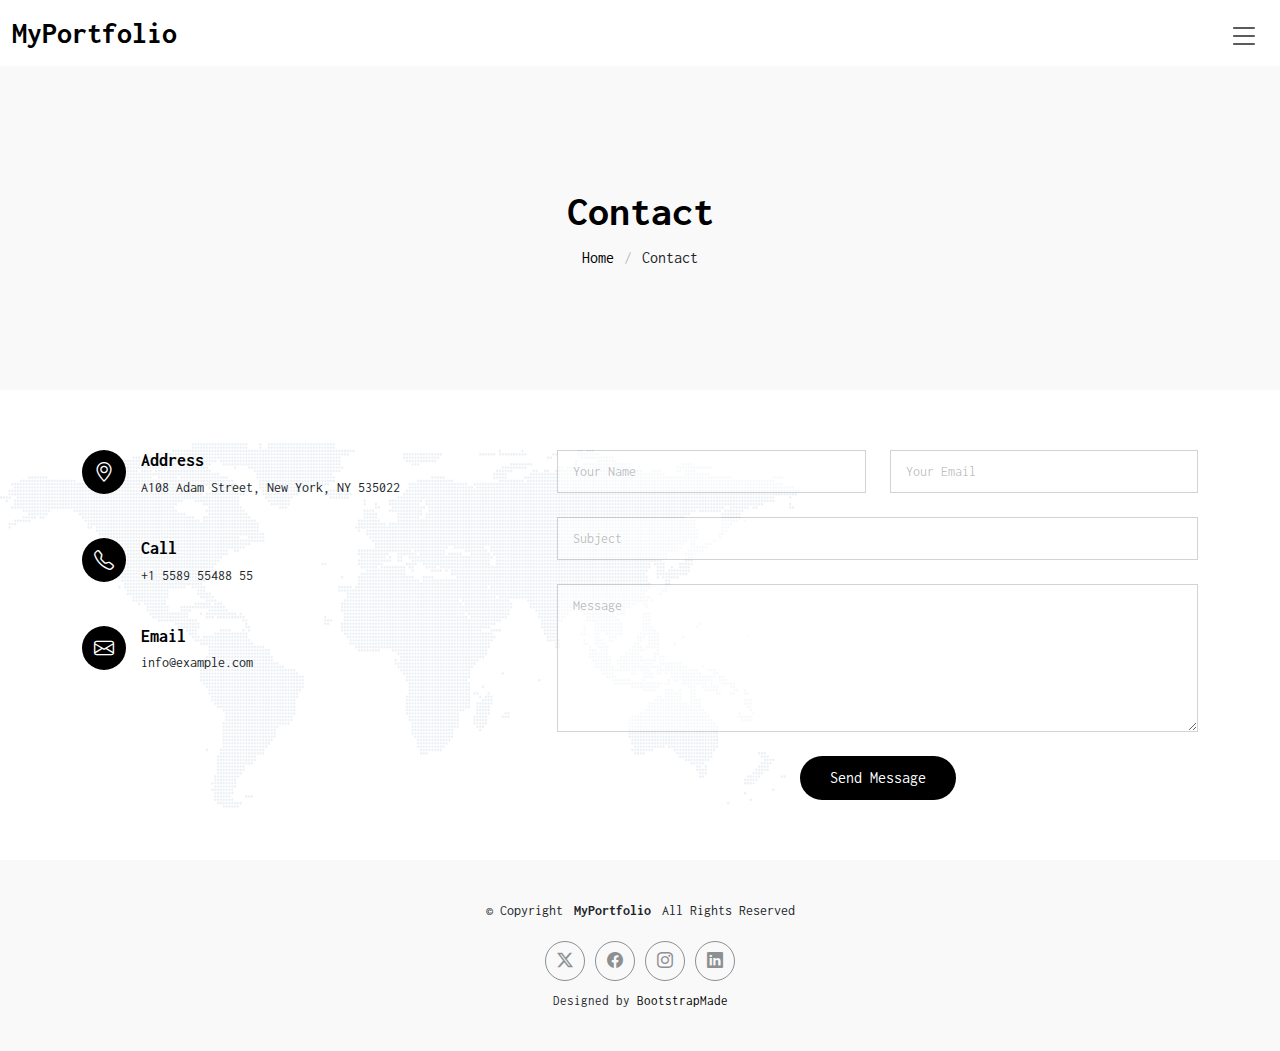
==== contact.html @ 02766f79 "Importando Template" ====
<!DOCTYPE html>
<html lang="en">

<head>
  <meta charset="utf-8">
  <meta content="width=device-width, initial-scale=1.0" name="viewport">
  <title>Contact - MyPortfolio Bootstrap Template</title>
  <meta name="description" content="">
  <meta name="keywords" content="">

  <!-- Favicons -->
  <link href="assets/img/favicon.png" rel="icon">
  <link href="assets/img/apple-touch-icon.png" rel="apple-touch-icon">

  <!-- Fonts -->
  <link href="https://fonts.googleapis.com" rel="preconnect">
  <link href="https://fonts.gstatic.com" rel="preconnect" crossorigin>
  <link href="https://fonts.googleapis.com/css2?family=Inconsolata:wght@200;300;400;500;600;700;800;900&display=swap" rel="stylesheet">

  <!-- Vendor CSS Files -->
  <link href="assets/vendor/bootstrap/css/bootstrap.min.css" rel="stylesheet">
  <link href="assets/vendor/bootstrap-icons/bootstrap-icons.css" rel="stylesheet">
  <link href="assets/vendor/aos/aos.css" rel="stylesheet">
  <link href="assets/vendor/glightbox/css/glightbox.min.css" rel="stylesheet">
  <link href="assets/vendor/swiper/swiper-bundle.min.css" rel="stylesheet">

  <!-- Main CSS File -->
  <link href="assets/css/main.css" rel="stylesheet">

  <!-- =======================================================
  * Template Name: MyPortfolio
  * Template URL: https://bootstrapmade.com/myportfolio-bootstrap-portfolio-website-template/
  * Updated: Aug 08 2024 with Bootstrap v5.3.3
  * Author: BootstrapMade.com
  * License: https://bootstrapmade.com/license/
  ======================================================== -->
</head>

<body class="contact-page">

  <header id="header" class="header d-flex align-items-center sticky-top">
    <div class="container-fluid  position-relative d-flex align-items-center justify-content-between">

      <a href="index.html" class="logo d-flex align-items-center">
        <!-- Uncomment the line below if you also wish to use an image logo -->
        <!-- <img src="assets/img/logo.png" alt=""> -->
        <h1 class="sitename">MyPortfolio</h1>
      </a>

      <nav id="navmenu" class="navmenu">
        <ul>
          <li><a href="index.html">Home</a></li>
          <li><a href="about.html">About</a></li>
          <li><a href="services.html">Services</a></li>
          <li><a href="portfolio.html">Portfolio</a></li>
          <li class="dropdown"><a href="#"><span>Dropdown</span> <i class="bi bi-chevron-down toggle-dropdown"></i></a>
            <ul>
              <li><a href="#">Dropdown 1</a></li>
              <li class="dropdown"><a href="#"><span>Deep Dropdown</span> <i class="bi bi-chevron-down toggle-dropdown"></i></a>
                <ul>
                  <li><a href="#">Deep Dropdown 1</a></li>
                  <li><a href="#">Deep Dropdown 2</a></li>
                  <li><a href="#">Deep Dropdown 3</a></li>
                  <li><a href="#">Deep Dropdown 4</a></li>
                  <li><a href="#">Deep Dropdown 5</a></li>
                </ul>
              </li>
              <li><a href="#">Dropdown 2</a></li>
              <li><a href="#">Dropdown 3</a></li>
              <li><a href="#">Dropdown 4</a></li>
            </ul>
          </li>
          <li><a href="contact.html" class="active">Contact</a></li>
        </ul>
        <i class="mobile-nav-toggle d-xl-none bi bi-list"></i>
      </nav>

    </div>
  </header>

  <main class="main">

    <!-- Page Title -->
    <div class="page-title light-background">
      <div class="container">
        <h1>Contact</h1>
        <nav class="breadcrumbs">
          <ol>
            <li><a href="index.html">Home</a></li>
            <li class="current">Contact</li>
          </ol>
        </nav>
      </div>
    </div><!-- End Page Title -->

    <!-- Contact Section -->
    <section id="contact" class="contact section">

      <div class="container position-relative" data-aos="fade-up" data-aos-delay="100">

        <div class="row gy-4">

          <div class="col-lg-5">
            <div class="info-item d-flex" data-aos="fade-up" data-aos-delay="200">
              <i class="bi bi-geo-alt flex-shrink-0"></i>
              <div>
                <h3>Address</h3>
                <p>A108 Adam Street, New York, NY 535022</p>
              </div>
            </div><!-- End Info Item -->

            <div class="info-item d-flex" data-aos="fade-up" data-aos-delay="300">
              <i class="bi bi-telephone flex-shrink-0"></i>
              <div>
                <h3>Call</h3>
                <p>+1 5589 55488 55</p>
              </div>
            </div><!-- End Info Item -->

            <div class="info-item d-flex" data-aos="fade-up" data-aos-delay="400">
              <i class="bi bi-envelope flex-shrink-0"></i>
              <div>
                <h3>Email<br></h3>
                <p>info@example.com</p>
              </div>
            </div><!-- End Info Item -->

          </div>

          <div class="col-lg-7">
            <form action="forms/contact.php" method="post" class="php-email-form" data-aos="fade-up" data-aos-delay="500">
              <div class="row gy-4">

                <div class="col-md-6">
                  <input type="text" name="name" class="form-control" placeholder="Your Name" required="">
                </div>

                <div class="col-md-6 ">
                  <input type="email" class="form-control" name="email" placeholder="Your Email" required="">
                </div>

                <div class="col-md-12">
                  <input type="text" class="form-control" name="subject" placeholder="Subject" required="">
                </div>

                <div class="col-md-12">
                  <textarea class="form-control" name="message" rows="6" placeholder="Message" required=""></textarea>
                </div>

                <div class="col-md-12 text-center">
                  <div class="loading">Loading</div>
                  <div class="error-message"></div>
                  <div class="sent-message">Your message has been sent. Thank you!</div>

                  <button type="submit">Send Message</button>
                </div>

              </div>
            </form>
          </div><!-- End Contact Form -->

        </div>

      </div>

    </section><!-- /Contact Section -->

  </main>

  <footer id="footer" class="footer light-background">

    <div class="container">
      <div class="copyright text-center ">
        <p>© <span>Copyright</span> <strong class="px-1 sitename">MyPortfolio</strong> <span>All Rights Reserved</span></p>
      </div>
      <div class="social-links d-flex justify-content-center">
        <a href=""><i class="bi bi-twitter-x"></i></a>
        <a href=""><i class="bi bi-facebook"></i></a>
        <a href=""><i class="bi bi-instagram"></i></a>
        <a href=""><i class="bi bi-linkedin"></i></a>
      </div>
      <div class="credits">
        <!-- All the links in the footer should remain intact. -->
        <!-- You can delete the links only if you've purchased the pro version. -->
        <!-- Licensing information: https://bootstrapmade.com/license/ -->
        <!-- Purchase the pro version with working PHP/AJAX contact form: [buy-url] -->
        Designed by <a href="https://bootstrapmade.com/">BootstrapMade</a>
      </div>
    </div>

  </footer>

  <!-- Scroll Top -->
  <a href="#" id="scroll-top" class="scroll-top d-flex align-items-center justify-content-center"><i class="bi bi-arrow-up-short"></i></a>

  <!-- Preloader -->
  <div id="preloader"></div>

  <!-- Vendor JS Files -->
  <script src="assets/vendor/bootstrap/js/bootstrap.bundle.min.js"></script>
  <script src="assets/vendor/php-email-form/validate.js"></script>
  <script src="assets/vendor/aos/aos.js"></script>
  <script src="assets/vendor/glightbox/js/glightbox.min.js"></script>
  <script src="assets/vendor/imagesloaded/imagesloaded.pkgd.min.js"></script>
  <script src="assets/vendor/isotope-layout/isotope.pkgd.min.js"></script>
  <script src="assets/vendor/swiper/swiper-bundle.min.js"></script>

  <!-- Main JS File -->
  <script src="assets/js/main.js"></script>

</body>

</html>
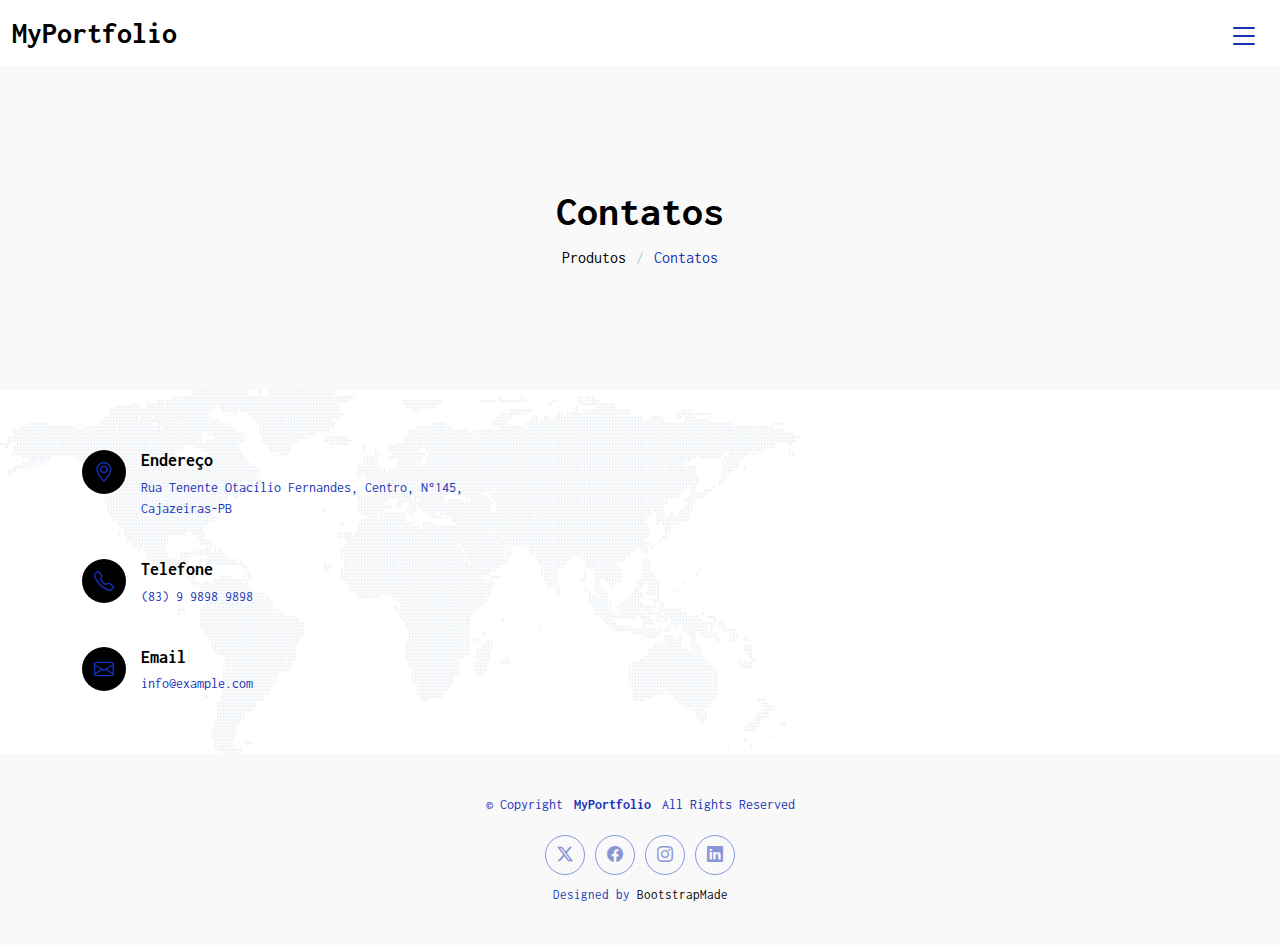
==== commit 2fc46d4f: "Primeiras alterações" ====
--- a/contact.html
+++ b/contact.html
@@ -49,28 +49,8 @@
 
       <nav id="navmenu" class="navmenu">
         <ul>
-          <li><a href="index.html">Home</a></li>
-          <li><a href="about.html">About</a></li>
-          <li><a href="services.html">Services</a></li>
-          <li><a href="portfolio.html">Portfolio</a></li>
-          <li class="dropdown"><a href="#"><span>Dropdown</span> <i class="bi bi-chevron-down toggle-dropdown"></i></a>
-            <ul>
-              <li><a href="#">Dropdown 1</a></li>
-              <li class="dropdown"><a href="#"><span>Deep Dropdown</span> <i class="bi bi-chevron-down toggle-dropdown"></i></a>
-                <ul>
-                  <li><a href="#">Deep Dropdown 1</a></li>
-                  <li><a href="#">Deep Dropdown 2</a></li>
-                  <li><a href="#">Deep Dropdown 3</a></li>
-                  <li><a href="#">Deep Dropdown 4</a></li>
-                  <li><a href="#">Deep Dropdown 5</a></li>
-                </ul>
-              </li>
-              <li><a href="#">Dropdown 2</a></li>
-              <li><a href="#">Dropdown 3</a></li>
-              <li><a href="#">Dropdown 4</a></li>
-            </ul>
-          </li>
-          <li><a href="contact.html" class="active">Contact</a></li>
+          <li><a href="index.html">Produtos</a></li>
+          <li><a href="contact.html" class="active">Contatos</a></li>
         </ul>
         <i class="mobile-nav-toggle d-xl-none bi bi-list"></i>
       </nav>
@@ -83,11 +63,11 @@
     <!-- Page Title -->
     <div class="page-title light-background">
       <div class="container">
-        <h1>Contact</h1>
+        <h1>Contatos</h1>
         <nav class="breadcrumbs">
           <ol>
-            <li><a href="index.html">Home</a></li>
-            <li class="current">Contact</li>
+            <li><a href="index.html">Produtos</a></li>
+            <li class="current">Contatos</li>
           </ol>
         </nav>
       </div>
@@ -104,16 +84,16 @@
             <div class="info-item d-flex" data-aos="fade-up" data-aos-delay="200">
               <i class="bi bi-geo-alt flex-shrink-0"></i>
               <div>
-                <h3>Address</h3>
-                <p>A108 Adam Street, New York, NY 535022</p>
+                <h3>Endereço</h3>
+                <p>Rua Tenente Otacílio Fernandes, Centro, N°145, Cajazeiras-PB</p>
               </div>
             </div><!-- End Info Item -->
 
             <div class="info-item d-flex" data-aos="fade-up" data-aos-delay="300">
               <i class="bi bi-telephone flex-shrink-0"></i>
               <div>
-                <h3>Call</h3>
-                <p>+1 5589 55488 55</p>
+                <h3>Telefone</h3>
+                <p>(83) 9 9898 9898</p>
               </div>
             </div><!-- End Info Item -->
 
@@ -126,38 +106,6 @@
             </div><!-- End Info Item -->
 
           </div>
-
-          <div class="col-lg-7">
-            <form action="forms/contact.php" method="post" class="php-email-form" data-aos="fade-up" data-aos-delay="500">
-              <div class="row gy-4">
-
-                <div class="col-md-6">
-                  <input type="text" name="name" class="form-control" placeholder="Your Name" required="">
-                </div>
-
-                <div class="col-md-6 ">
-                  <input type="email" class="form-control" name="email" placeholder="Your Email" required="">
-                </div>
-
-                <div class="col-md-12">
-                  <input type="text" class="form-control" name="subject" placeholder="Subject" required="">
-                </div>
-
-                <div class="col-md-12">
-                  <textarea class="form-control" name="message" rows="6" placeholder="Message" required=""></textarea>
-                </div>
-
-                <div class="col-md-12 text-center">
-                  <div class="loading">Loading</div>
-                  <div class="error-message"></div>
-                  <div class="sent-message">Your message has been sent. Thank you!</div>
-
-                  <button type="submit">Send Message</button>
-                </div>
-
-              </div>
-            </form>
-          </div><!-- End Contact Form -->
 
         </div>
 
--- a/assets/css/main.css
+++ b/assets/css/main.css
@@ -18,23 +18,23 @@
 }
 
 /* Global Colors - The following color variables are used throughout the website. Updating them here will change the color scheme of the entire website */
-:root { 
+:root {
   --background-color: #ffffff; /* Background color for the entire website, including individual sections */
-  --default-color: #212529; /* Default color used for the majority of the text content across the entire website */
+  --default-color: #1734b7; /* Default color used for the majority of the text content across the entire website */
   --heading-color: #000000; /* Color for headings, subheadings and title throughout the website */
   --accent-color: #000000; /* Accent color that represents your brand on the website. It's used for buttons, links, and other elements that need to stand out */
   --surface-color: #ffffff; /* The surface color is used as a background of boxed elements within sections, such as cards, icon boxes, or other elements that require a visual separation from the global background. */
-  --contrast-color: #ffffff; /* Contrast color for text, ensuring readability against backgrounds of accent, heading, or default colors. */
+  --contrast-color: #1734b7; /* Contrast color for text, ensuring readability against backgrounds of accent, heading, or default colors. */
 }
 
 /* Nav Menu Colors - The following color variables are used specifically for the navigation menu. They are separate from the global colors to allow for more customization options */
 :root {
-  --nav-color: #5b5b5b;  /* The default color of the main navmenu links */
-  --nav-hover-color: #000000; /* Applied to main navmenu links when they are hovered over or active */
+  --nav-color: #1734b7;  /* The default color of the main navmenu links */
+  --nav-hover-color: #1734b7; /* Applied to main navmenu links when they are hovered over or active */
   --nav-mobile-background-color: #f5f5f5; /* Used as the background color for mobile navigation menu */
   --nav-dropdown-background-color: #ffffff; /* Used as the background color for dropdown items that appear when hovering over primary navigation items */
-  --nav-dropdown-color: #5b5b5b; /* Used for navigation links of the dropdown items in the navigation menu. */
-  --nav-dropdown-hover-color: #000000; /* Similar to --nav-hover-color, this color is applied to dropdown navigation links when they are hovered over. */
+  --nav-dropdown-color: #1734b7; /* Used for navigation links of the dropdown items in the navigation menu. */
+  --nav-dropdown-hover-color: #1734b7; /* Similar to --nav-hover-color, this color is applied to dropdown navigation links when they are hovered over. */
 }
 
 /* Color Presets - These classes override global colors when applied to any section or element, providing reuse of the sam color scheme. */
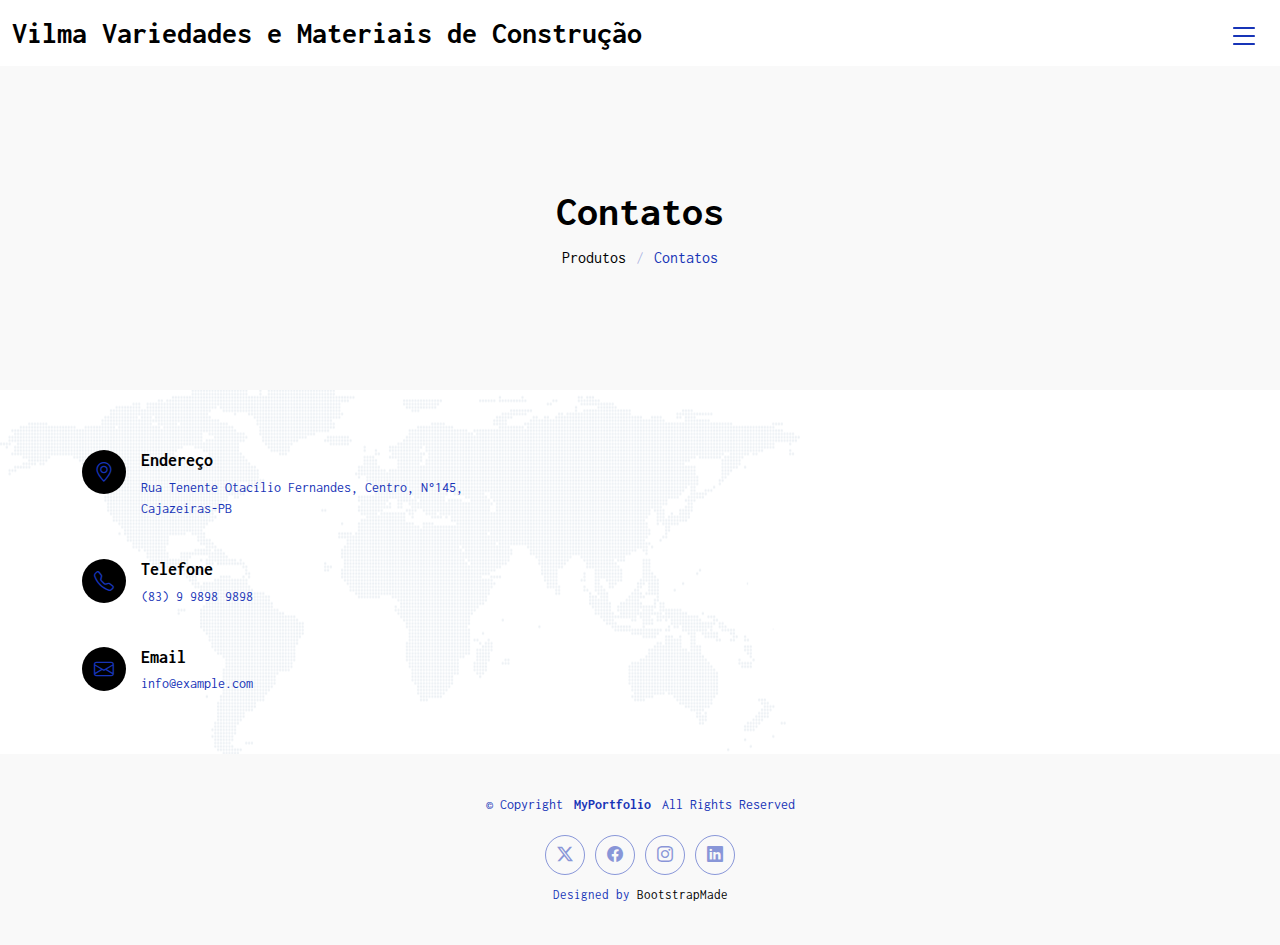
==== commit 3a830f2d: "Ajustes finais antes da reunião" ====
--- a/contact.html
+++ b/contact.html
@@ -4,7 +4,7 @@
 <head>
   <meta charset="utf-8">
   <meta content="width=device-width, initial-scale=1.0" name="viewport">
-  <title>Contact - MyPortfolio Bootstrap Template</title>
+  <title>Contatos - Vilma Variedades MC</title>
   <meta name="description" content="">
   <meta name="keywords" content="">
 
@@ -44,7 +44,7 @@
       <a href="index.html" class="logo d-flex align-items-center">
         <!-- Uncomment the line below if you also wish to use an image logo -->
         <!-- <img src="assets/img/logo.png" alt=""> -->
-        <h1 class="sitename">MyPortfolio</h1>
+        <h1 class="sitename">Vilma Variedades e Materiais de Construção</h1>
       </a>
 
       <nav id="navmenu" class="navmenu">
